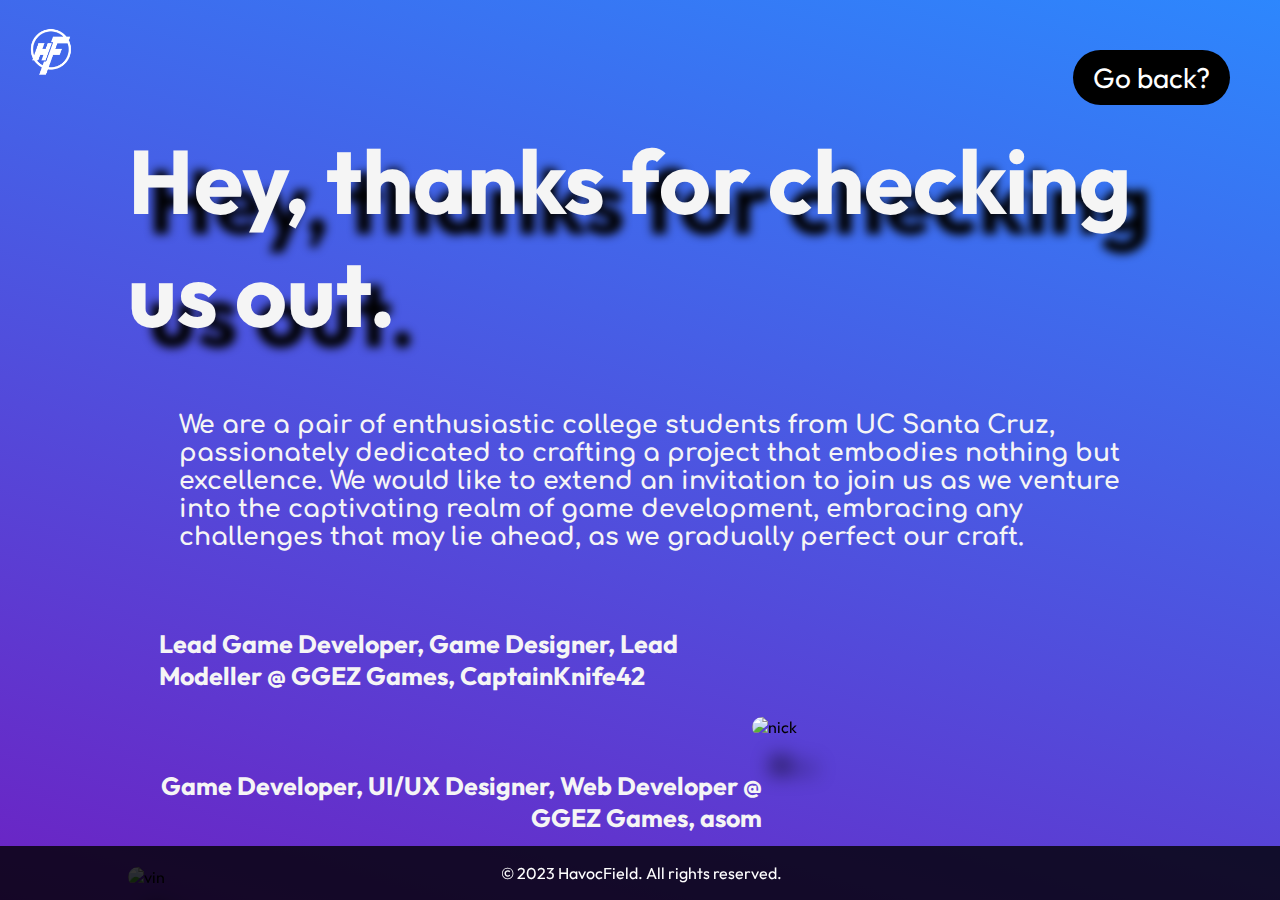
==== aboutus.html @ 0093f292 "wip images alignment" ====
<!DOCTYPE html>
<html lang="en">
<head>
    <meta charset="UTF-8">
    <meta name="viewport" content="width=device-width, initial-scale=1.0">
    <title>About Us</title>
    <link rel="stylesheet" href="aboutus.css">
</head>
<body>
    <header>
        <img src="HFlogo-01.png" width="50" height="50">
        <div class="home-button">
          <a href="https://havocfield.com/">Go back?</a>
        </div>
      </header>
    <div class="container">
        <h1>Hey, thanks for checking us out.</h1>
        
        <h2>We are a pair of enthusiastic college students from UC Santa Cruz, passionately dedicated to crafting a
             project that embodies nothing but excellence. We would like to extend an invitation to join us as we venture into the captivating realm of game development, embracing any challenges that may lie ahead, as we gradually perfect our craft.</h2>
             <div class="nicktext">
                <div class="text">
                    <h3>Lead Game Developer, Game Designer, Lead Modeller @ GGEZ Games, CaptainKnife42</h3>
                </div>
                <img src="VoriaRender1.jpg" alt="nick">
            </div>
            
            <div class="vintext">
                <h4>Game Developer, UI/UX Designer, Web Developer @ GGEZ Games, asom</h4>
                <div class="text">
                    <img src="12.jpeg" alt="vin">
                </div>
            </div>
            
    </div>

    <footer>
        <p>&copy; 2023 HavocField. All rights reserved.</p>
      </footer>
    </div>
</body>

</html>
---- aboutus.css ----
@import url('https://fonts.googleapis.com/css2?family=Comfortaa:wght@300&family=Outfit:wght@200;300&family=Roboto&display=swap');

@import url('https://fonts.googleapis.com/css2?family=Outfit&display=swap');

body {
    font-family: 'Outfit', sans-serif;
      background-color: #F0F0F0;
      margin: 0;
      padding: 0;
      background: rgb(108,34,195);
      background: -moz-linear-gradient(16deg, rgba(108,34,195,1) 0%, rgba(45,135,253,1) 100%);
      background: -webkit-linear-gradient(16deg, rgba(108,34,195,1) 0%, rgba(45,135,253,1) 100%);
      background: linear-gradient(16deg, rgba(108,34,195,1) 0%, rgba(45,135,253,1) 100%);
      filter: progid:DXImageTransform.Microsoft.gradient(startColorstr="#6c22c3",endColorstr="#2d87fd",GradientType=1); 
      background-repeat: no-repeat;
      background-attachment: fixed;
      background-size: cover;
      transition: background-image 0.5s ease;
      overflow-x: hidden;
}


.container{
    
    padding-left: 10%;
    padding-top: 5%;
    padding-right: 10%;
}

.container h1{
    color:whitesmoke;
    font-family: 'Outfit', sans-serif;
    font-size: 90px;
    filter: drop-shadow(20px 20px 5px rgb(0, 0, 0));
}

.container h2{
    
    padding-left: 5%;
    color:whitesmoke;
    font-family: 'Comfortaa', sans-serif;
    font-size: 25px;
}

.container h3{
    
    padding-top: 5%;
    padding-left: 5%;
    color:whitesmoke;
    font-family: 'Outfit', sans-serif;
    font-size: 25px;
}

.container h4{
    
    padding-right: 0%;
    color:whitesmoke;
    font-family: 'Outfit', sans-serif;
    font-size: 25px;
    text-align: right;
}

.nicktext .text {
    display: inline-block;
    vertical-align: top; /* Align the text to the top of the container */
    width: calc(100% - 400px); /* Adjust the width based on the image size */
    padding-right: 10px; /* Add some spacing between the text and image */
}

.nicktext img {
    float: right;
    border-radius: 60px;
    width: 400px;
    filter: drop-shadow(20px 40px 10px rgb(0, 0, 0));
}
.vintext h4 {
    display: inline-block;
    vertical-align: top; /* Align the text to the top of the container */
    width: calc(100% - 400px); /* Adjust the width based on the image size */
    padding-left: 10px; /* Add some spacing between the text and image */
}

.vintext .text img {
    float: right;
    border-radius: 60px;
    width: 400px;
    position: absolute;
    filter: drop-shadow(20px 40px 10px rgb(0, 0, 0));
}




.home-button {
    position: absolute;
    top: 50px;
    right: 50px;
    z-index: 2; /* Ensure the button is above the video background */
  }

  .home-button a {
    display: inline-block;
    font-family: 'Outfit', sans-serif;
    padding: 10px 20px;
    background-color: #000000;
    color: #FFF;
    font-size: 28px;
    text-decoration: none;
    border-radius: 30px;
    transition: background-color 0.3s ease;
  }

  a:link { text-decoration: none; }

  a:visited { text-decoration: none; }

  a:hover { text-decoration: none; }

  a:active { text-decoration: none; }

  .home-button a:hover {
    background-color: #E14B50;
  }

  .iframe{
      width: 700px;
      height: 800px;
  }

  footer {
    text-align: center;
    padding: 1px;
    background-color: #333;
    color: #FFF;
    position: fixed;
    bottom: 0;
    width: 100%;
    margin-top: auto;
    clear: both;
    background: rgba(0, 0, 0, 0.8) 
  }

  header img {
    position: absolute;
    left: 0;
    padding: 2%; /* Adjust the margin to your preference */
    }
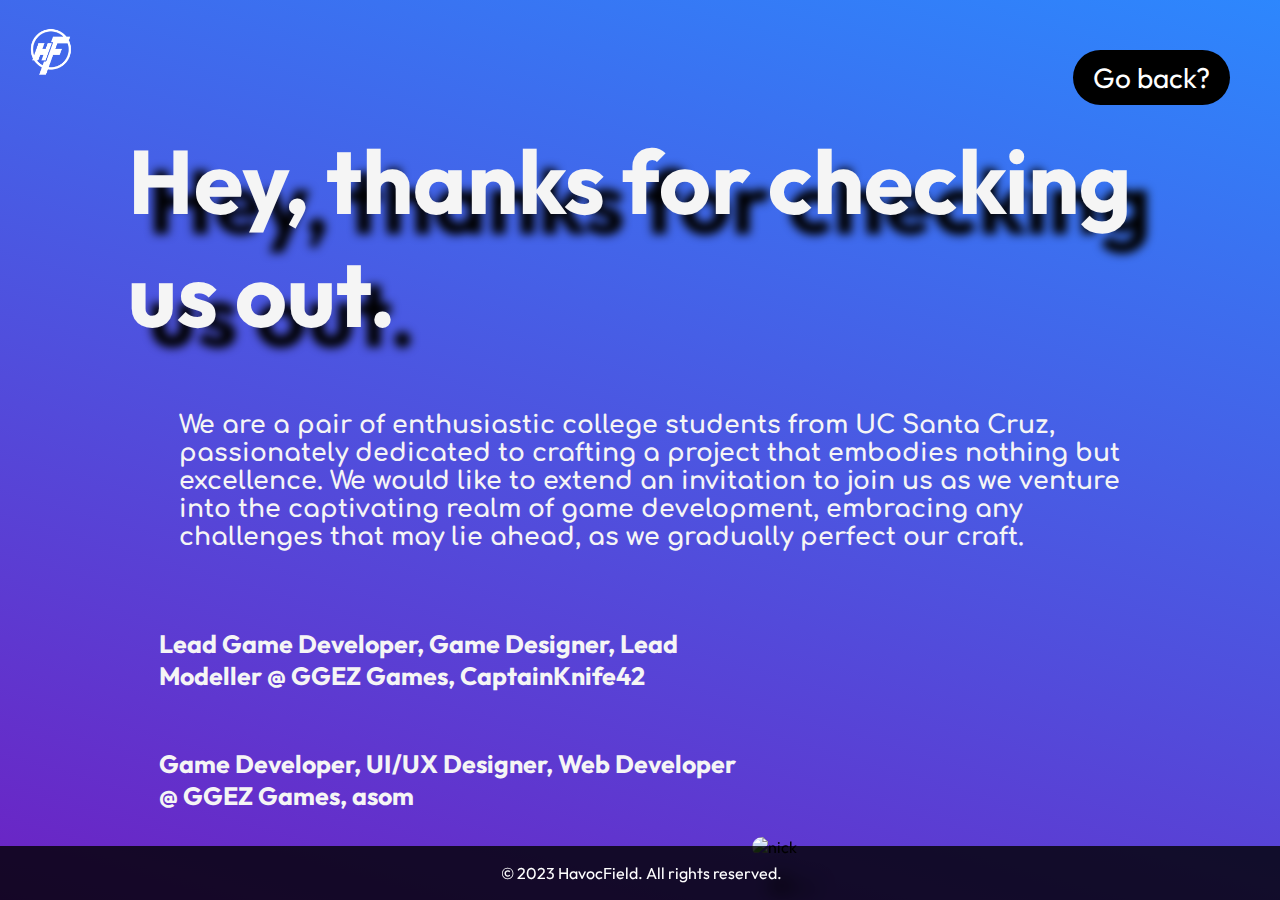
==== commit 292ddace: "about us page changes" ====
--- a/aboutus.html
+++ b/aboutus.html
@@ -21,16 +21,13 @@
              <div class="nicktext">
                 <div class="text">
                     <h3>Lead Game Developer, Game Designer, Lead Modeller @ GGEZ Games, CaptainKnife42</h3>
+
+                    <h3>Game Developer, UI/UX Designer, Web Developer @ GGEZ Games, asom</h3>
                 </div>
                 <img src="VoriaRender1.jpg" alt="nick">
             </div>
             
-            <div class="vintext">
-                <h4>Game Developer, UI/UX Designer, Web Developer @ GGEZ Games, asom</h4>
-                <div class="text">
-                    <img src="12.jpeg" alt="vin">
-                </div>
-            </div>
+            
             
     </div>
 
